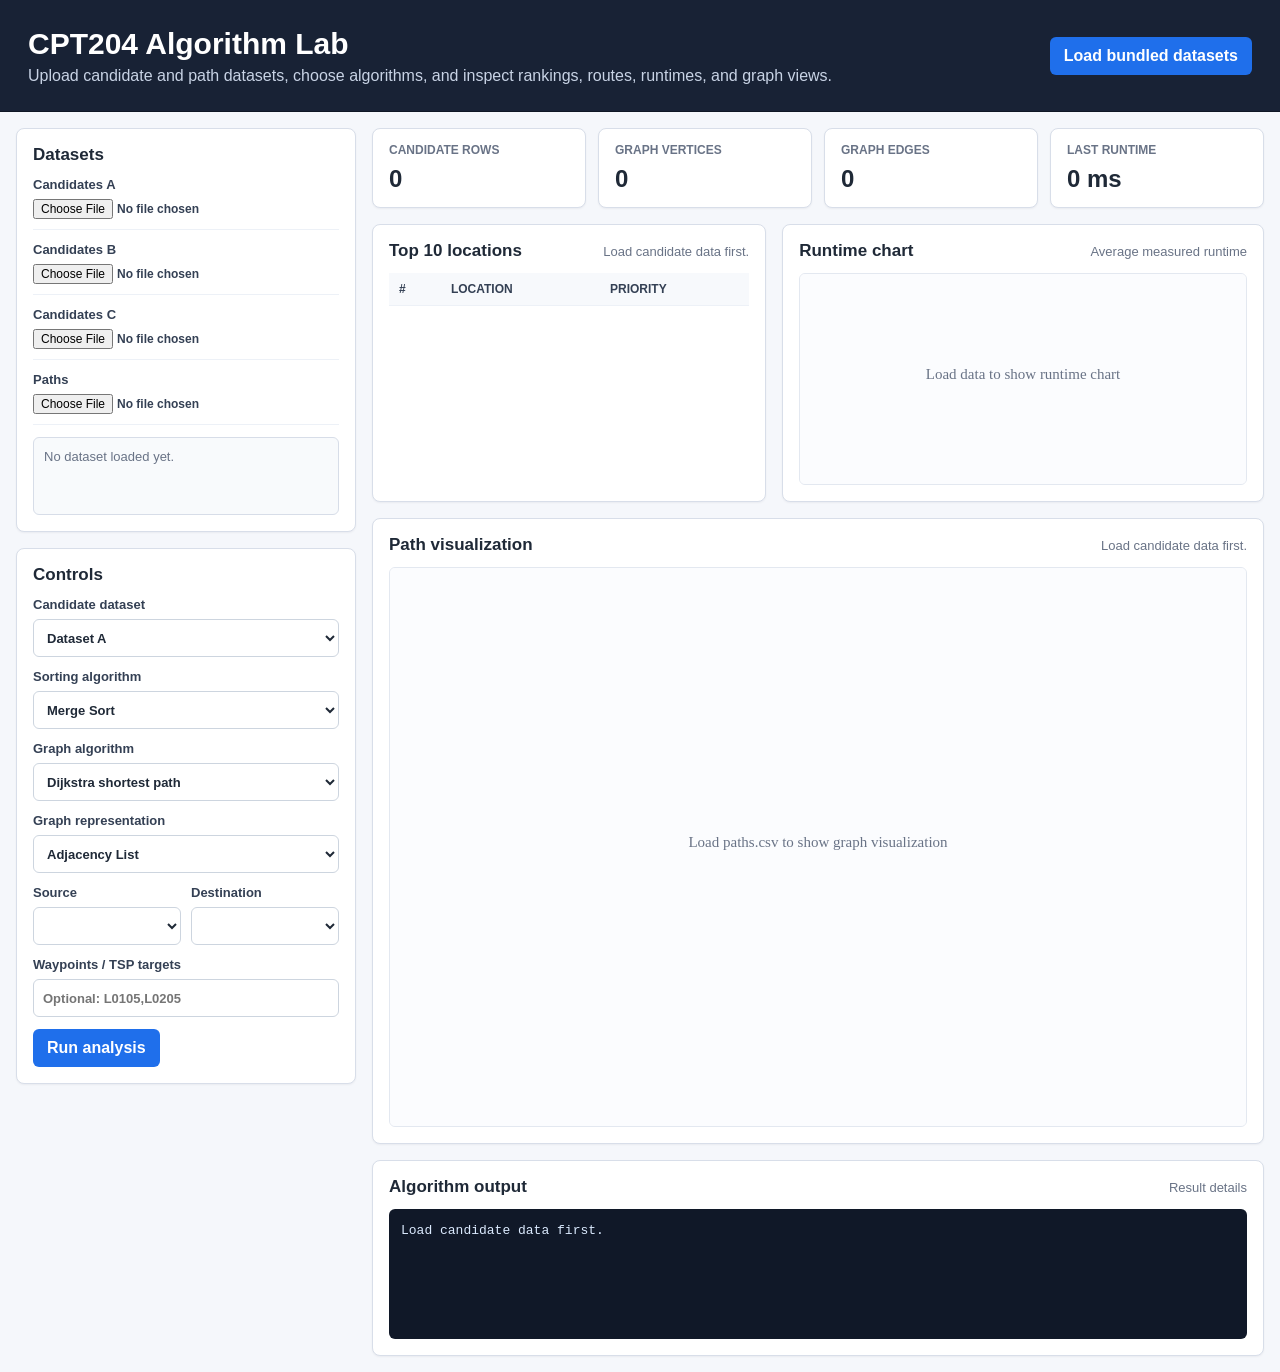
==== frontend/index.html @ 3c871c6f "Add Java algorithm dashboard and web frontend" ====
<!doctype html>
<html lang="en">
  <head>
    <meta charset="utf-8">
    <meta name="viewport" content="width=device-width, initial-scale=1">
    <title>CPT204 Algorithm Lab</title>
    <link rel="stylesheet" href="styles.css">
  </head>
  <body>
    <header class="app-header">
      <div>
        <h1>CPT204 Algorithm Lab</h1>
        <p>Upload candidate and path datasets, choose algorithms, and inspect rankings, routes, runtimes, and graph views.</p>
      </div>
      <button id="loadSamplesButton" class="primary-button">Load bundled datasets</button>
    </header>

    <main class="layout">
      <aside class="sidebar">
        <section class="panel">
          <h2>Datasets</h2>
          <label class="file-row">
            <span>Candidates A</span>
            <input id="candidateAInput" type="file" accept=".csv">
          </label>
          <label class="file-row">
            <span>Candidates B</span>
            <input id="candidateBInput" type="file" accept=".csv">
          </label>
          <label class="file-row">
            <span>Candidates C</span>
            <input id="candidateCInput" type="file" accept=".csv">
          </label>
          <label class="file-row">
            <span>Paths</span>
            <input id="pathsInput" type="file" accept=".csv">
          </label>
          <div id="datasetStatus" class="status-box">No dataset loaded yet.</div>
        </section>

        <section class="panel">
          <h2>Controls</h2>
          <label>
            Candidate dataset
            <select id="datasetSelect">
              <option value="A">Dataset A</option>
              <option value="B">Dataset B</option>
              <option value="C">Dataset C</option>
            </select>
          </label>

          <label>
            Sorting algorithm
            <select id="sortAlgorithmSelect">
              <option value="merge">Merge Sort</option>
              <option value="quickM3">Quick Sort Median-of-Three</option>
              <option value="quick">Quick Sort</option>
              <option value="bubble">Bubble Sort</option>
            </select>
          </label>

          <label>
            Graph algorithm
            <select id="graphAlgorithmSelect">
              <option value="dijkstra">Dijkstra shortest path</option>
              <option value="floyd">Floyd-Warshall shortest path</option>
              <option value="bfs">BFS traversal</option>
              <option value="dfs">DFS traversal</option>
              <option value="prim">Prim MST</option>
              <option value="tsp">Global route optimization</option>
            </select>
          </label>

          <label>
            Graph representation
            <select id="representationSelect">
              <option value="list">Adjacency List</option>
              <option value="matrix">Adjacency Matrix</option>
            </select>
          </label>

          <div class="two-column">
            <label>
              Source
              <select id="sourceSelect"></select>
            </label>
            <label>
              Destination
              <select id="destinationSelect"></select>
            </label>
          </div>

          <label>
            Waypoints / TSP targets
            <input id="waypointInput" type="text" placeholder="L0001,L0105,L0205">
          </label>

          <button id="runButton" class="primary-button">Run analysis</button>
        </section>
      </aside>

      <section class="workspace">
        <section class="metrics-grid">
          <article class="metric-card">
            <span>Candidate rows</span>
            <strong id="candidateRows">0</strong>
          </article>
          <article class="metric-card">
            <span>Graph vertices</span>
            <strong id="graphVertices">0</strong>
          </article>
          <article class="metric-card">
            <span>Graph edges</span>
            <strong id="graphEdges">0</strong>
          </article>
          <article class="metric-card">
            <span>Last runtime</span>
            <strong id="lastRuntime">0 ms</strong>
          </article>
        </section>

        <section class="split-view">
          <div class="panel">
            <div class="panel-heading">
              <h2>Top 10 locations</h2>
              <span id="top10Subtitle">Waiting for data</span>
            </div>
            <div class="table-wrap">
              <table>
                <thead>
                  <tr>
                    <th>#</th>
                    <th>Location</th>
                    <th>Priority</th>
                  </tr>
                </thead>
                <tbody id="top10Body"></tbody>
              </table>
            </div>
          </div>

          <div class="panel">
            <div class="panel-heading">
              <h2>Runtime chart</h2>
              <span>Average measured runtime</span>
            </div>
            <canvas id="runtimeChart" width="680" height="320"></canvas>
          </div>
        </section>

        <section class="panel">
          <div class="panel-heading">
            <h2>Path visualization</h2>
            <span id="pathSummary">Load data, then run a graph algorithm.</span>
          </div>
          <canvas id="graphCanvas" width="1120" height="560"></canvas>
        </section>

        <section class="panel">
          <div class="panel-heading">
            <h2>Algorithm output</h2>
            <span>Result details</span>
          </div>
          <pre id="resultOutput">No run yet.</pre>
        </section>
      </section>
    </main>

    <script src="app.js"></script>
  </body>
</html>
---- frontend/styles.css ----
:root {
  --bg: #f5f7fb;
  --panel: #ffffff;
  --text: #1f2937;
  --muted: #697386;
  --line: #d8dee9;
  --blue: #1f6feb;
  --green: #168957;
  --red: #d34a4a;
  --purple: #6f42c1;
  --yellow: #a46b00;
}

* {
  box-sizing: border-box;
}

body {
  margin: 0;
  background: var(--bg);
  color: var(--text);
  font-family: "Segoe UI", Arial, sans-serif;
}

.app-header {
  display: flex;
  align-items: center;
  justify-content: space-between;
  gap: 20px;
  min-height: 112px;
  padding: 22px 28px;
  background: #182235;
  color: #fff;
  border-bottom: 1px solid #0f1724;
}

.app-header h1 {
  margin: 0 0 6px;
  font-size: 30px;
  font-weight: 700;
}

.app-header p {
  margin: 0;
  max-width: 820px;
  color: #c8d3e5;
}

.layout {
  display: grid;
  grid-template-columns: 340px minmax(0, 1fr);
  gap: 16px;
  padding: 16px;
}

.sidebar {
  display: flex;
  flex-direction: column;
  gap: 16px;
}

.workspace {
  display: flex;
  flex-direction: column;
  gap: 16px;
  min-width: 0;
}

.panel,
.metric-card {
  background: var(--panel);
  border: 1px solid var(--line);
  border-radius: 8px;
  box-shadow: 0 1px 2px rgba(18, 24, 38, 0.05);
}

.panel {
  padding: 16px;
}

.panel h2 {
  margin: 0 0 12px;
  font-size: 17px;
}

.panel-heading {
  display: flex;
  align-items: baseline;
  justify-content: space-between;
  gap: 16px;
  margin-bottom: 12px;
}

.panel-heading h2 {
  margin: 0;
}

.panel-heading span {
  color: var(--muted);
  font-size: 13px;
}

label {
  display: grid;
  gap: 7px;
  margin-bottom: 12px;
  color: #344054;
  font-size: 13px;
  font-weight: 600;
}

input,
select,
button {
  font: inherit;
}

input[type="text"],
select {
  width: 100%;
  min-height: 38px;
  border: 1px solid #cdd5df;
  border-radius: 6px;
  padding: 7px 9px;
  background: #fff;
  color: var(--text);
}

input[type="file"] {
  width: 100%;
  font-size: 12px;
}

.file-row {
  padding-bottom: 10px;
  border-bottom: 1px solid #edf1f7;
}

.two-column {
  display: grid;
  grid-template-columns: 1fr 1fr;
  gap: 10px;
}

.primary-button {
  border: 0;
  border-radius: 6px;
  padding: 10px 14px;
  background: var(--blue);
  color: #fff;
  font-weight: 700;
  cursor: pointer;
}

.primary-button:hover {
  background: #185abc;
}

.status-box {
  min-height: 78px;
  padding: 10px;
  border: 1px solid #d7dde8;
  border-radius: 6px;
  background: #f8fafc;
  color: var(--muted);
  font-size: 13px;
  line-height: 1.45;
  white-space: pre-line;
}

.metrics-grid {
  display: grid;
  grid-template-columns: repeat(4, minmax(0, 1fr));
  gap: 12px;
}

.metric-card {
  padding: 14px 16px;
}

.metric-card span {
  display: block;
  color: var(--muted);
  font-size: 12px;
  font-weight: 700;
  text-transform: uppercase;
}

.metric-card strong {
  display: block;
  margin-top: 8px;
  font-size: 24px;
}

.split-view {
  display: grid;
  grid-template-columns: minmax(360px, 0.9fr) minmax(460px, 1.1fr);
  gap: 16px;
}

.table-wrap {
  overflow: auto;
}

table {
  width: 100%;
  border-collapse: collapse;
  font-size: 13px;
}

th,
td {
  padding: 9px 10px;
  border-bottom: 1px solid #edf1f7;
  text-align: left;
  white-space: nowrap;
}

th {
  background: #f7f9fc;
  color: #344054;
  font-size: 12px;
  text-transform: uppercase;
}

canvas {
  display: block;
  width: 100%;
  border: 1px solid #e3e8f0;
  border-radius: 6px;
  background: #fbfcfe;
}

#graphCanvas {
  height: 560px;
}

pre {
  min-height: 130px;
  max-height: 260px;
  overflow: auto;
  margin: 0;
  padding: 12px;
  border-radius: 6px;
  background: #101828;
  color: #dbeafe;
  font-size: 13px;
  line-height: 1.5;
}

@media (max-width: 980px) {
  .layout,
  .split-view,
  .metrics-grid {
    grid-template-columns: 1fr;
  }

  .app-header {
    align-items: flex-start;
    flex-direction: column;
  }
}
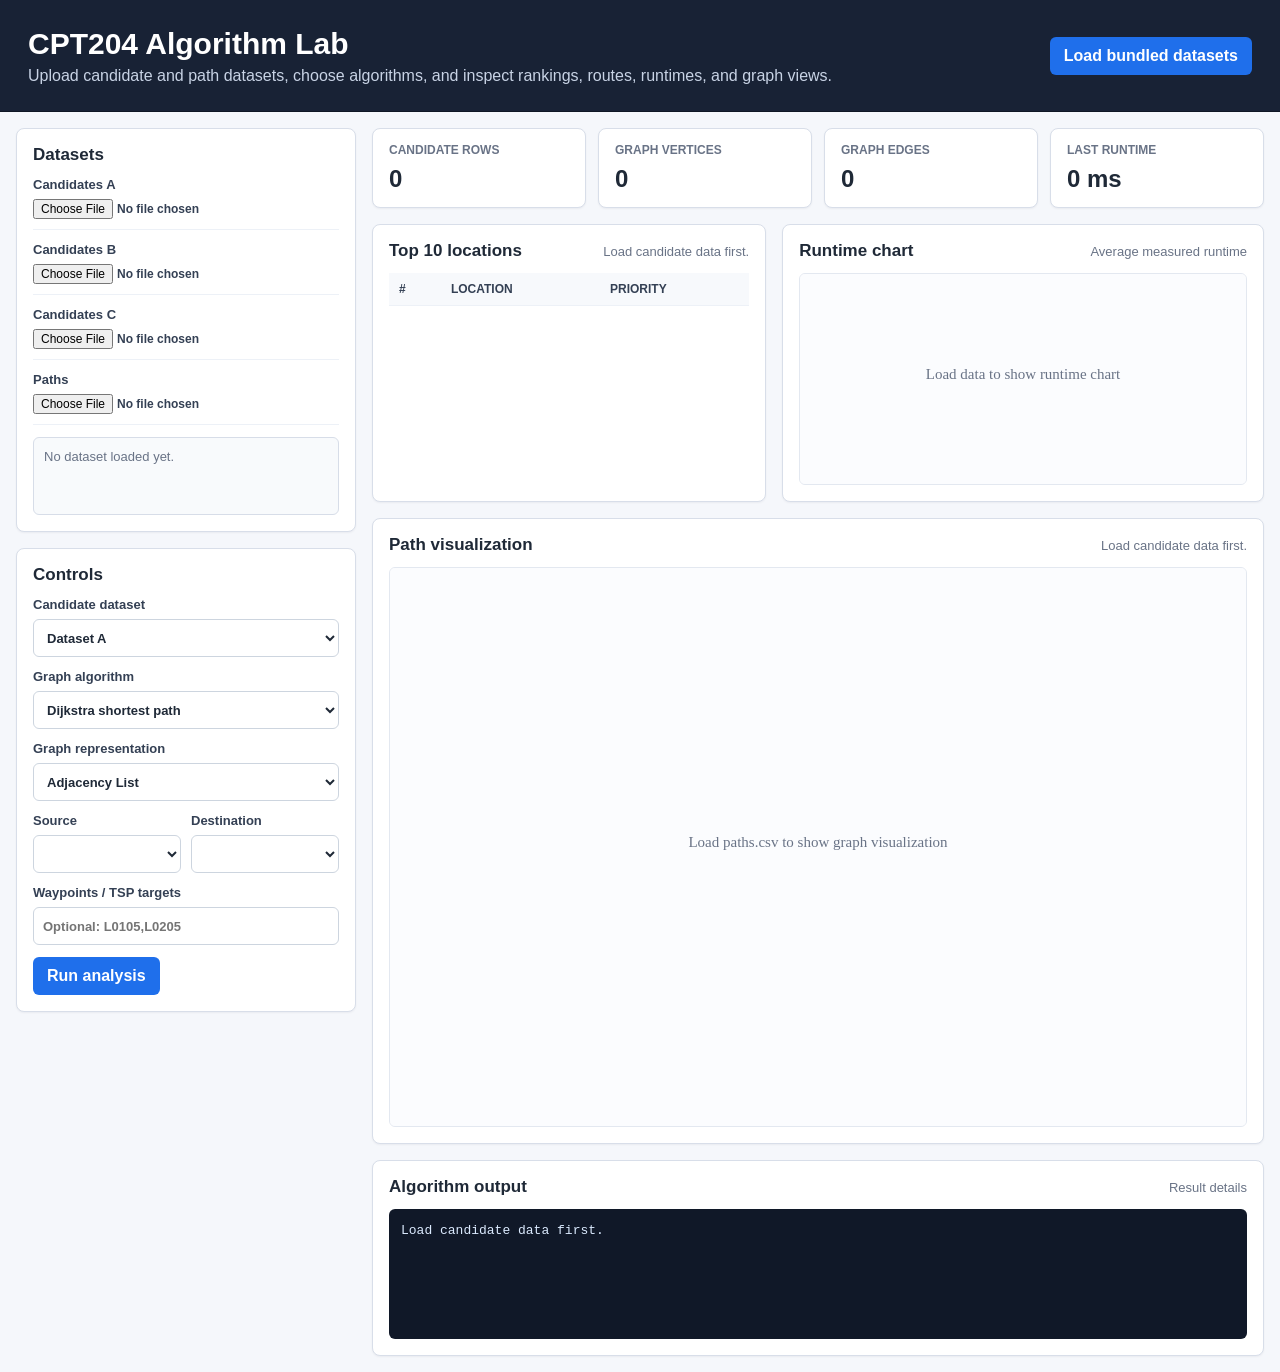
==== commit 866513f4: "Simplify route controls for bundled data" ====
--- a/frontend/index.html
+++ b/frontend/index.html
@@ -46,16 +46,6 @@
               <option value="A">Dataset A</option>
               <option value="B">Dataset B</option>
               <option value="C">Dataset C</option>
-            </select>
-          </label>
-
-          <label>
-            Sorting algorithm
-            <select id="sortAlgorithmSelect">
-              <option value="merge">Merge Sort</option>
-              <option value="quickM3">Quick Sort Median-of-Three</option>
-              <option value="quick">Quick Sort</option>
-              <option value="bubble">Bubble Sort</option>
             </select>
           </label>
 
